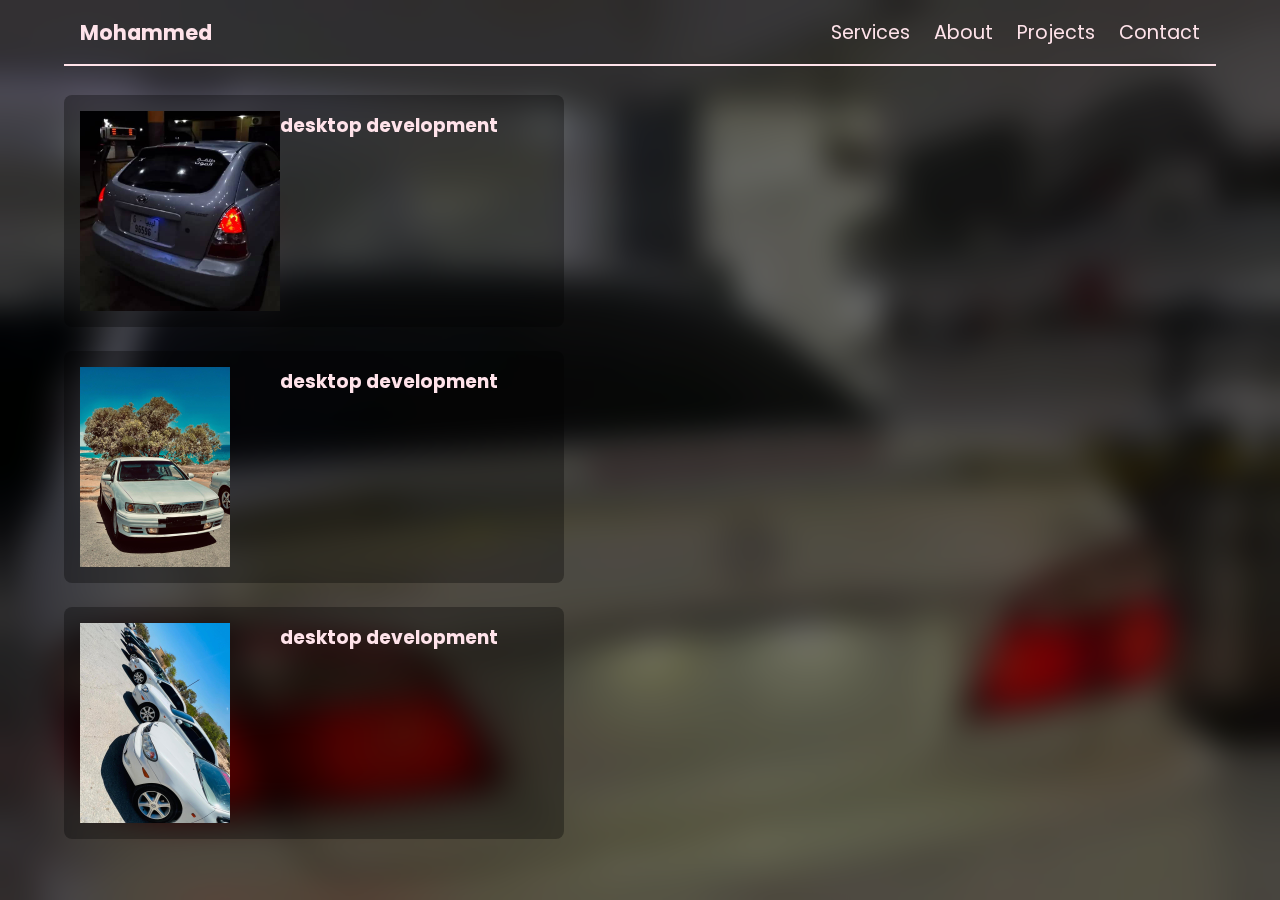
==== projects.html @ 00f27266 "first commit" ====
<!DOCTYPE html>
<html lang="en">
<head>
    <meta charset="UTF-8">
    <meta name="viewport" content="width=device-width, initial-scale=1.0">
    <link rel="stylesheet" href="https://cdnjs.cloudflare.com/ajax/libs/font-awesome/6.7.2/css/all.min.css" />
    <link rel="stylesheet" href="contact.css">
    <title>Document</title>
</head>
<body>
    <div class="blur"><div class="container">

        <header>
            <a href="index.html" class="logo">Mohammed</a>
            <div class="nav">
                
                <div class="nav-logo" id="nvlogo">
                    <span></span>
                    <span></span>
                    <span></span>
                </div>
                
                <nav class="navigation" id="nvlist">
                    <a href="./services.html">Services</a>
                    <a href="./about.html">About</a>
                    <a href="./projects.html">Projects</a>
                    <a href="./contact.html">Contact</a>
            </nav>
        </div>
    </header>
    <section class="main"> 
        <div class="content">
            <div class="card pro">
                <div class="pic">
                    <img src="./صورة واتساب بتاريخ 1446-06-14 في 10.16.43_7e73b5b6.jpg" alt="">
                </div>
                <div class="info">
                    <h3>desktop development</h3>
                </div>
            </div>
            <div class="card pro">
                <div class="pic">
                    <img src="./Maxima97White.jpg" alt="">
                </div>
                <div class="info">
                    <h3>desktop development</h3>
                </div>
            </div>
            <div class="card pro">
                <div class="pic">
                    <img src="./Snaptik.app_73885146063203893819.jpg" alt="">
                </div>
                <div class="info">
                    <h3>desktop development</h3>
                </div>
            </div>
            
        </div>
        </div>
    </section>
</div></div>
<script src="navscript.js"></script>
</body>
</html>
---- contact.css ----
@import url('https://fonts.googleapis.com/css2?family=Poppins:ital,wght@0,100;0,200;0,300;0,400;0,500;0,600;0,700;0,800;0,900;1,100;1,200;1,300;1,400;1,500;1,600;1,700;1,800;1,900&display=swap');
:root{
    --txt-color:#ffe3ea;
    --a-color:#2f4858;
}
*{
    font-family: 'Poppins', sans-serif;
    margin: 0;
    padding: 0;
    box-sizing: border-box;
    scroll-behavior: smooth; 
}
body{
    width: 100dvw;
    min-height: 100vh;
    background-image: url(./photo_2024-12-18_13-46-42.jpg);
    background-size: cover;
    background-position:center;
    background-repeat: no-repeat;
    overflow-x: hidden;
    position: relative;
}
.blur{
    width: 100%;
    min-height: 100dvh;
    backdrop-filter: blur(16px);
    background-color: #00000085;
}
.container{
    width: 90%;
    margin: auto;
}
header{
    width: 90%;
    height: 64px;
    box-shadow: 0 2px 0 var(--txt-color);
    display: flex;
    justify-content: space-between;
    align-items: center;
    position: fixed;
    padding: 16px;
}
header .nav {
    position: relative;
    display: flex;
    justify-content: flex-end;
}
header .nav-logo{
    width: 32px;
    height: 24px;
    display: none;
}
header .nav-logo span{
    height: 4px;
    width: 100%;
    background-color: var(--txt-color);
}
header .navigation{
    max-width: 50%;
    min-width: 256px;
    display: flex;
    align-items: center;
    justify-content: flex-end;
    gap: 24px;
}
header .logo{
    font-size: 1.3rem;
    font-weight: bolder;
}
header a{
    text-decoration: none;
    color: var(--txt-color);
    font-size: 1.2rem;
}
a:hover{
    transform: scale(1.1);
}
.main{
    color: var(--txt-color);
    min-height: 100dvh;
    width: 100%;
    display: flex;
    gap: 32px;
    flex-direction: column;
    justify-content: center;
    align-items: stretch;
}
.main h1{
    font-size: 2.5em;
    text-align: center;
    margin: -6px 0;
    color: #fff;
}

.main .content{
    margin-top: 34px;
    min-height: 96px;
    display: flex;
    gap: 24px;
    justify-content: center;
    flex-wrap: nowrap;
    flex-direction: column;
}

.fa, .fas, .fa-solid, .fa-brands{
    font-size: 24px;
    color: var(--txt-color);
}

.main .content .card{
    background: #00000055;
    min-width: 256px;
    width: 100%;
    padding: 16px;
    border-radius: 8px;
}
.main .content .pro{
    width: 500px;
    display: flex;
    justify-content: flex-start;
    align-items: flex-start;
}
.main .content .pro .pic{
    width: 200px;
    height: 200px;
}
.main .content .pro .pic img{
height: 100%;
}
.main .content .card .bar{
    width: 100%;
    height: 8px;
    background-color: #fff;
    border-radius: 8px;
}

.main .content .widther{
    display: flex;
    justify-content: center;
}
.main .content .forma{
    display: flex;
    flex-direction: column;
    justify-content: space-between;
    min-height: 300px;
    padding: 24px;
    background: #1d1d1d2f;
    border: 0.5px solid #fff;
    border-radius: 8px;
}
.main .content .forma .inp{
    display: flex;
    flex-direction: column;
}
.main .content .forma .inp input{
    height: 32px;
    background: transparent;
    border: 1px solid var(--txt-color);
    border-radius: 8px;
    color: #fff;
    padding: 0 8px;
}
.main .content .forma .inp textarea{
    background: transparent;
    border: 1px solid var(--txt-color);
    border-radius: 8px;
    color: #fff;
}
.main .content .forma button{
    border: none;
    height: 32px;
    font-size: 1.2em;
    font-weight: bold;
    border-radius: 8px;
}
.main .content .forma button:hover{
    background-color: #808080;
}

@media (max-width: 768px){
    header .nav-logo{
        display: flex;
        flex-direction: column;
        justify-content: space-between;
    }
    header .navigation{
        padding: 16px;
        display: none; 
        flex-flow: column;
        background: #a8a8a875;
        position: absolute;
        border-radius: 8px;
        right: 32px;
    }

    .main .content .card{
        max-width:100% ;
    }
}
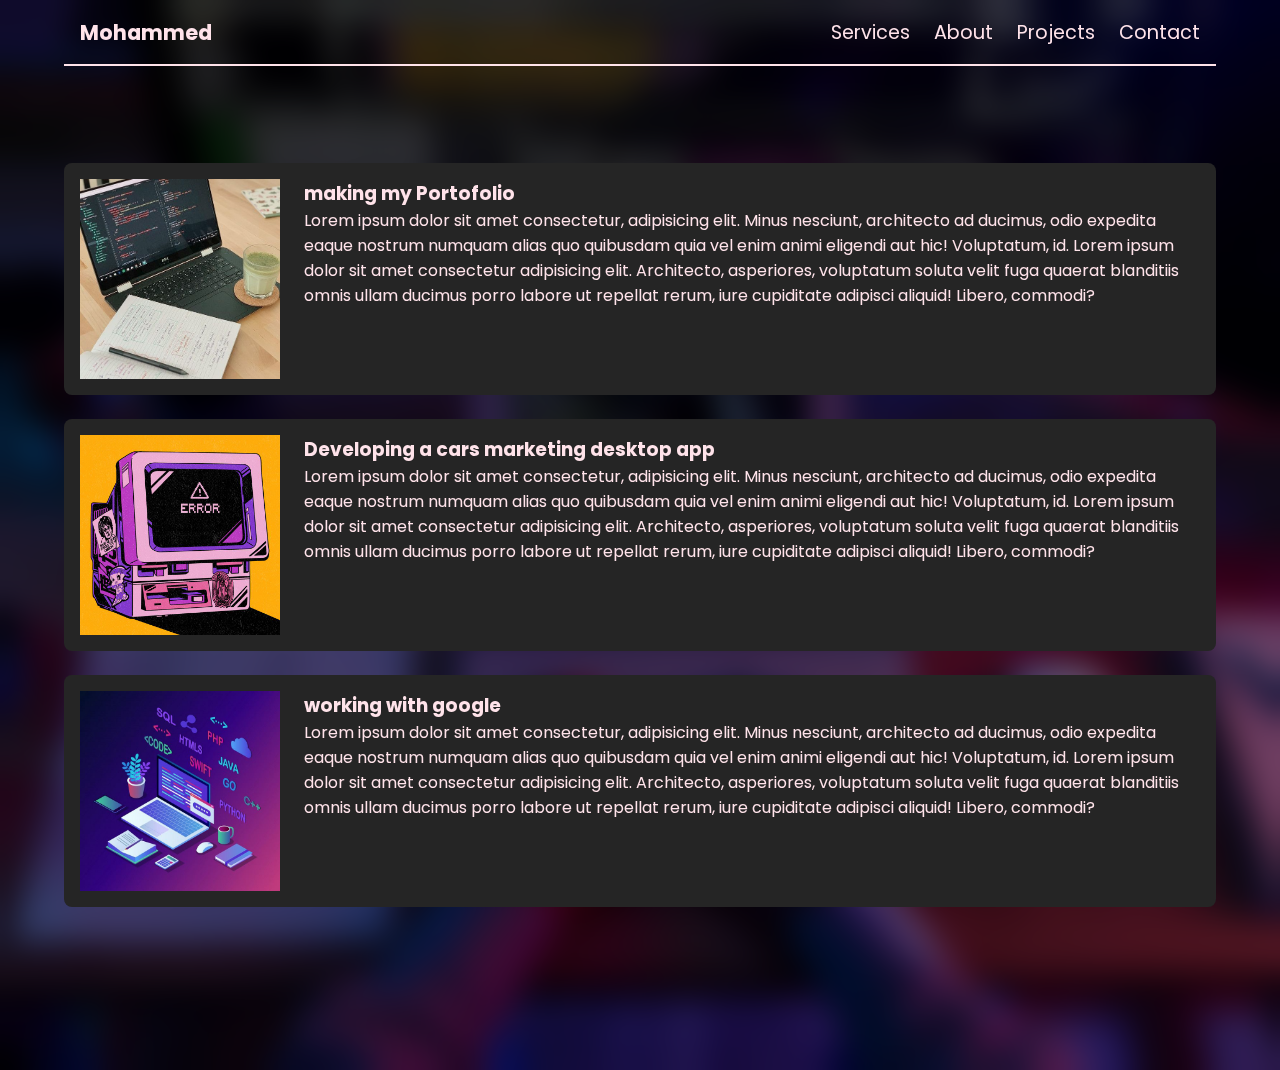
==== commit 7f824a74: "third commit" ====
--- a/projects.html
+++ b/projects.html
@@ -32,26 +32,29 @@
         <div class="content">
             <div class="card pro">
                 <div class="pic">
-                    <img src="./صورة واتساب بتاريخ 1446-06-14 في 10.16.43_7e73b5b6.jpg" alt="">
+                    <img src="./1dbc5b12-1c02-48e7-aefd-06290307608c.jpeg">
                 </div>
                 <div class="info">
-                    <h3>desktop development</h3>
+                    <h3>making my Portofolio</h3>
+                    <p>Lorem ipsum dolor sit amet consectetur, adipisicing elit. Minus nesciunt, architecto ad ducimus, odio expedita eaque nostrum numquam alias quo quibusdam quia vel enim animi eligendi aut hic! Voluptatum, id. Lorem ipsum dolor sit amet consectetur adipisicing elit. Architecto, asperiores, voluptatum soluta velit fuga quaerat blanditiis omnis ullam ducimus porro labore ut repellat rerum, iure cupiditate adipisci aliquid! Libero, commodi?</p>
                 </div>
             </div>
             <div class="card pro">
                 <div class="pic">
-                    <img src="./Maxima97White.jpg" alt="">
+                    <img src="./Nexta - Jacson Silveira.jpeg">
                 </div>
                 <div class="info">
-                    <h3>desktop development</h3>
+                    <h3>Developing a cars marketing desktop app</h3>
+                    <p>Lorem ipsum dolor sit amet consectetur, adipisicing elit. Minus nesciunt, architecto ad ducimus, odio expedita eaque nostrum numquam alias quo quibusdam quia vel enim animi eligendi aut hic! Voluptatum, id. Lorem ipsum dolor sit amet consectetur adipisicing elit. Architecto, asperiores, voluptatum soluta velit fuga quaerat blanditiis omnis ullam ducimus porro labore ut repellat rerum, iure cupiditate adipisci aliquid! Libero, commodi?</p>
                 </div>
             </div>
             <div class="card pro">
                 <div class="pic">
-                    <img src="./Snaptik.app_73885146063203893819.jpg" alt="">
+                    <img src="./Premium Vector _ Software development, programming language, coding.jpeg" alt="">
                 </div>
                 <div class="info">
-                    <h3>desktop development</h3>
+                    <h3>working with google</h3>
+                    <p>Lorem ipsum dolor sit amet consectetur, adipisicing elit. Minus nesciunt, architecto ad ducimus, odio expedita eaque nostrum numquam alias quo quibusdam quia vel enim animi eligendi aut hic! Voluptatum, id. Lorem ipsum dolor sit amet consectetur adipisicing elit. Architecto, asperiores, voluptatum soluta velit fuga quaerat blanditiis omnis ullam ducimus porro labore ut repellat rerum, iure cupiditate adipisci aliquid! Libero, commodi?</p>
                 </div>
             </div>
             
--- a/contact.css
+++ b/contact.css
@@ -13,7 +13,7 @@
 body{
     width: 100dvw;
     min-height: 100vh;
-    background-image: url(./photo_2024-12-18_13-46-42.jpg);
+    background-image: url(./Free\ Photo\ _\ Top\ view\ of\ unrecognizable\ hacker\ performing\ cyberattack\ at\ night.jpeg);
     background-size: cover;
     background-position:center;
     background-repeat: no-repeat;
@@ -22,9 +22,12 @@
 }
 .blur{
     width: 100%;
+    position: absolute;
     min-height: 100dvh;
     backdrop-filter: blur(16px);
     background-color: #00000085;
+    top: 0;
+    left: 0;
 }
 .container{
     width: 90%;
@@ -93,8 +96,8 @@
 }
 
 .main .content{
-    margin-top: 34px;
-    min-height: 96px;
+    margin: 85px 0;
+    min-height: 100dvh;
     display: flex;
     gap: 24px;
     justify-content: center;
@@ -108,15 +111,16 @@
 }
 
 .main .content .card{
-    background: #00000055;
+    background: #252525;
     min-width: 256px;
     width: 100%;
     padding: 16px;
     border-radius: 8px;
 }
 .main .content .pro{
-    width: 500px;
-    display: flex;
+    min-width: 500px;
+    display: flex;
+    gap: 24px;
     justify-content: flex-start;
     align-items: flex-start;
 }
@@ -133,6 +137,16 @@
     background-color: #fff;
     border-radius: 8px;
 }
+
+.main .content .card .bar .prograss{
+    height: 100%;
+    background-color: #5c5d9e;
+}
+
+.c-sh{width: 70%;}
+.javascript{width: 30%;}
+.css{width: 50%;}
+.html{width: 90%;}
 
 .main .content .widther{
     display: flex;
